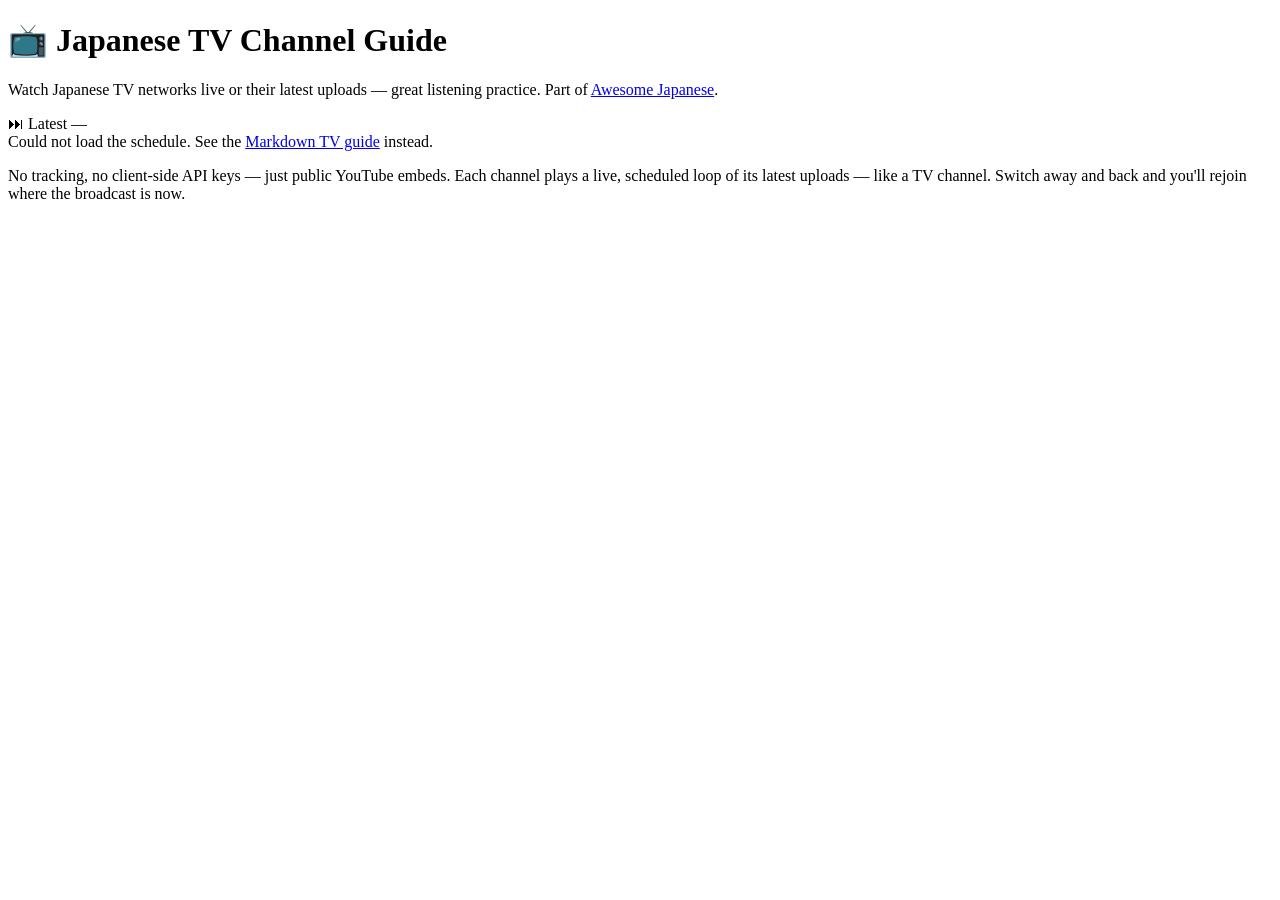
==== tv/index.html @ 48a8ef2a "sim-tv: schedule-driven client + Shorts filter; remove resume feature Client (tv.js) rewritten: fetc" ====
<!DOCTYPE html>
<html lang="en">
<head>
  <meta charset="utf-8">
  <meta name="viewport" content="width=device-width, initial-scale=1">
  <title>Japanese TV Channel Guide — Watch Japanese TV Online for Immersion Learning</title>
  <meta name="description" content="Watch Japanese TV networks (NHK, ANN, TBS, Nippon TV, Fuji, TV Tokyo, Weathernews) live or their latest uploads on YouTube — free immersion listening practice for Japanese learners.">
  <link rel="canonical" href="https://yudataguy.github.io/Awesome-Japanese/tv/">
  <meta name="theme-color" content="#0f1115">

  <!-- Open Graph -->
  <meta property="og:type" content="website">
  <meta property="og:site_name" content="Awesome Japanese">
  <meta property="og:title" content="Japanese TV Channel Guide — Watch Japanese TV Online">
  <meta property="og:description" content="Watch Japanese TV networks live or their latest uploads on YouTube — free immersion listening practice for Japanese learners.">
  <meta property="og:url" content="https://yudataguy.github.io/Awesome-Japanese/tv/">

  <!-- Twitter -->
  <meta name="twitter:card" content="summary">
  <meta name="twitter:title" content="Japanese TV Channel Guide — Watch Japanese TV Online">
  <meta name="twitter:description" content="Watch Japanese TV networks live or their latest uploads for immersion listening practice.">

  <script type="application/ld+json">
  {
    "@context": "https://schema.org",
    "@type": "WebApplication",
    "name": "Japanese TV Channel Guide",
    "url": "https://yudataguy.github.io/Awesome-Japanese/tv/",
    "applicationCategory": "EducationalApplication",
    "operatingSystem": "Web",
    "description": "Watch Japanese TV networks live or their latest uploads on YouTube for immersion listening practice.",
    "isPartOf": { "@type": "WebSite", "name": "Awesome Japanese", "url": "https://yudataguy.github.io/Awesome-Japanese/" },
    "offers": { "@type": "Offer", "price": "0", "priceCurrency": "USD" }
  }
  </script>

  <link rel="stylesheet" href="tv.css">
</head>
<body>
  <header class="site-header">
    <h1>📺 Japanese TV Channel Guide</h1>
    <p class="tagline">Watch Japanese TV networks live or their latest uploads — great listening practice. Part of <a href="../readme.md">Awesome Japanese</a>.</p>
  </header>

  <main>
    <section class="player-wrap">
      <div class="player-frame">
        <!-- The YouTube IFrame Player API replaces this div with an iframe. -->
        <div id="player"></div>
      </div>
      <div class="now-playing" aria-live="polite">
        <span id="np-mode" class="np-mode">⏭ Latest</span>
        <span id="np-name" class="np-name">—</span>
      </div>
    </section>

    <section id="rail" class="rail" aria-label="Channels"></section>
    <div id="error" class="error" hidden></div>
  </main>

  <footer class="site-footer">
    <p>No tracking, no client-side API keys — just public YouTube embeds. Each channel plays a live, scheduled loop of its latest uploads — like a TV channel. Switch away and back and you'll rejoin where the broadcast is now.</p>
  </footer>

  <!-- schedule.js + region.js (first-party) load before tv.js (they set
       globalThis.ScheduleLib / window.Region). No SRI on iframe_api: it is a
       versioned loader Google updates without a published hash, so pinning one
       would break playback on rotation. -->
  <script src="schedule.js"></script>
  <script src="region.js"></script>
  <script src="https://www.youtube.com/iframe_api"></script>
  <script src="tv.js"></script>
</body>
</html>
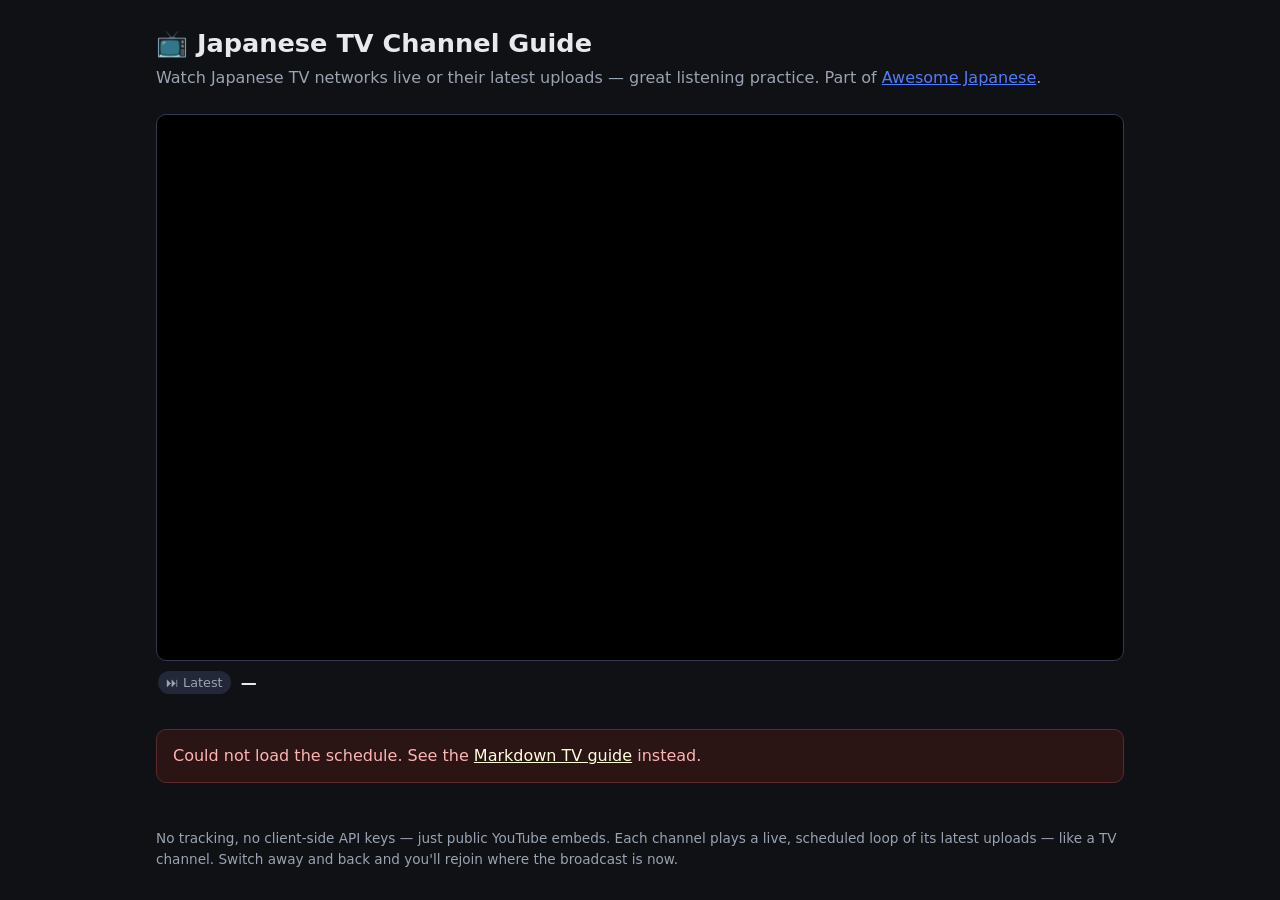
==== commit 42c5f608: "sim-tv: station-icon channel grid (grouped, hover-to-light, initials fallback) Replace the card+butt" ====
--- a/tv/index.html
+++ b/tv/index.html
@@ -62,10 +62,11 @@
     <p>No tracking, no client-side API keys — just public YouTube embeds. Each channel plays a live, scheduled loop of its latest uploads — like a TV channel. Switch away and back and you'll rejoin where the broadcast is now.</p>
   </footer>
 
-  <!-- schedule.js + region.js (first-party) load before tv.js (they set
-       globalThis.ScheduleLib / window.Region). No SRI on iframe_api: it is a
-       versioned loader Google updates without a published hash, so pinning one
-       would break playback on rotation. -->
+  <!-- icons.js + schedule.js + region.js (first-party) load before tv.js (they
+       set globalThis.IconLib / globalThis.ScheduleLib / window.Region). No SRI
+       on iframe_api: it is a versioned loader Google updates without a published
+       hash, so pinning one would break playback on rotation. -->
+  <script src="icons.js"></script>
   <script src="schedule.js"></script>
   <script src="region.js"></script>
   <script src="https://www.youtube.com/iframe_api"></script>
--- a/tv/tv.css
+++ b/tv/tv.css
@@ -0,0 +1,44 @@
+:root {
+  --bg: #0f1115; --panel: #1b1f2a; --panel-2: #232838;
+  --line: #333a4d; --text: #e7e9ee; --muted: #9aa3b2;
+  --accent: #2ecc71; --accent-2: #4f7cff;
+}
+* { box-sizing: border-box; }
+body {
+  margin: 0; background: var(--bg); color: var(--text);
+  font-family: system-ui, -apple-system, "Hiragino Kaku Gothic ProN", "Noto Sans JP", sans-serif;
+  line-height: 1.5;
+}
+.site-header { padding: 24px 16px 8px; max-width: 1000px; margin: 0 auto; }
+.site-header h1 { margin: 0 0 4px; font-size: 1.6rem; }
+.tagline { color: var(--muted); margin: 0; }
+.tagline a { color: var(--accent-2); }
+main { max-width: 1000px; margin: 0 auto; padding: 16px; }
+
+.player-frame { position: relative; width: 100%; padding-top: 56.25%; background: #000;
+  border: 1px solid var(--line); border-radius: 10px; overflow: hidden; }
+.player-frame iframe { position: absolute; inset: 0; width: 100%; height: 100%; border: 0; }
+.now-playing { display: flex; align-items: center; gap: 10px; margin: 10px 2px 4px; }
+.np-mode { font-size: .8rem; padding: 2px 8px; border-radius: 999px;
+  background: var(--panel-2); color: var(--muted); }
+.np-name { font-weight: 600; }
+
+.rail { display: grid; gap: 14px; margin-top: 18px; }
+.rail-group h2 { font-size: .8rem; text-transform: uppercase; letter-spacing: .05em;
+  color: var(--muted); margin: 0 0 8px; }
+/* Station-icon grid: full-colour when active, greyed otherwise, lights up on hover. */
+.icon-grid { display: grid; grid-template-columns: repeat(auto-fill, 44px); gap: 12px; }
+.sicon { width: 44px; height: 44px; border-radius: 50%; padding: 0; border: 0; cursor: pointer;
+  overflow: hidden; background: #1a1d23; display: flex; align-items: center; justify-content: center;
+  filter: grayscale(1) brightness(.7); opacity: .5;
+  transition: filter .18s, opacity .18s, transform .18s, box-shadow .18s; }
+.sicon img { width: 100%; height: 100%; object-fit: cover; display: block; }
+.sicon.initials { color: #fff; font-weight: 700; font-size: .62rem; background: hsl(var(--hue, 210), 45%, 35%); }
+.sicon:hover, .sicon:focus-visible { filter: none; opacity: 1; transform: translateY(-2px); outline: none; }
+.sicon:focus-visible { box-shadow: 0 0 0 2px #0d0f13, 0 0 0 4px #fff; }
+.sicon.on { filter: none; opacity: 1; box-shadow: 0 0 0 2px #0d0f13, 0 0 0 4px #e7c84b; }
+
+.error { margin-top: 16px; padding: 14px 16px; border: 1px solid #5a2b2b;
+  background: #2a1414; border-radius: 10px; color: #ffb4b4; }
+.error a { color: #ffd; }
+.site-footer { max-width: 1000px; margin: 0 auto; padding: 16px; color: var(--muted); font-size: .85rem; }
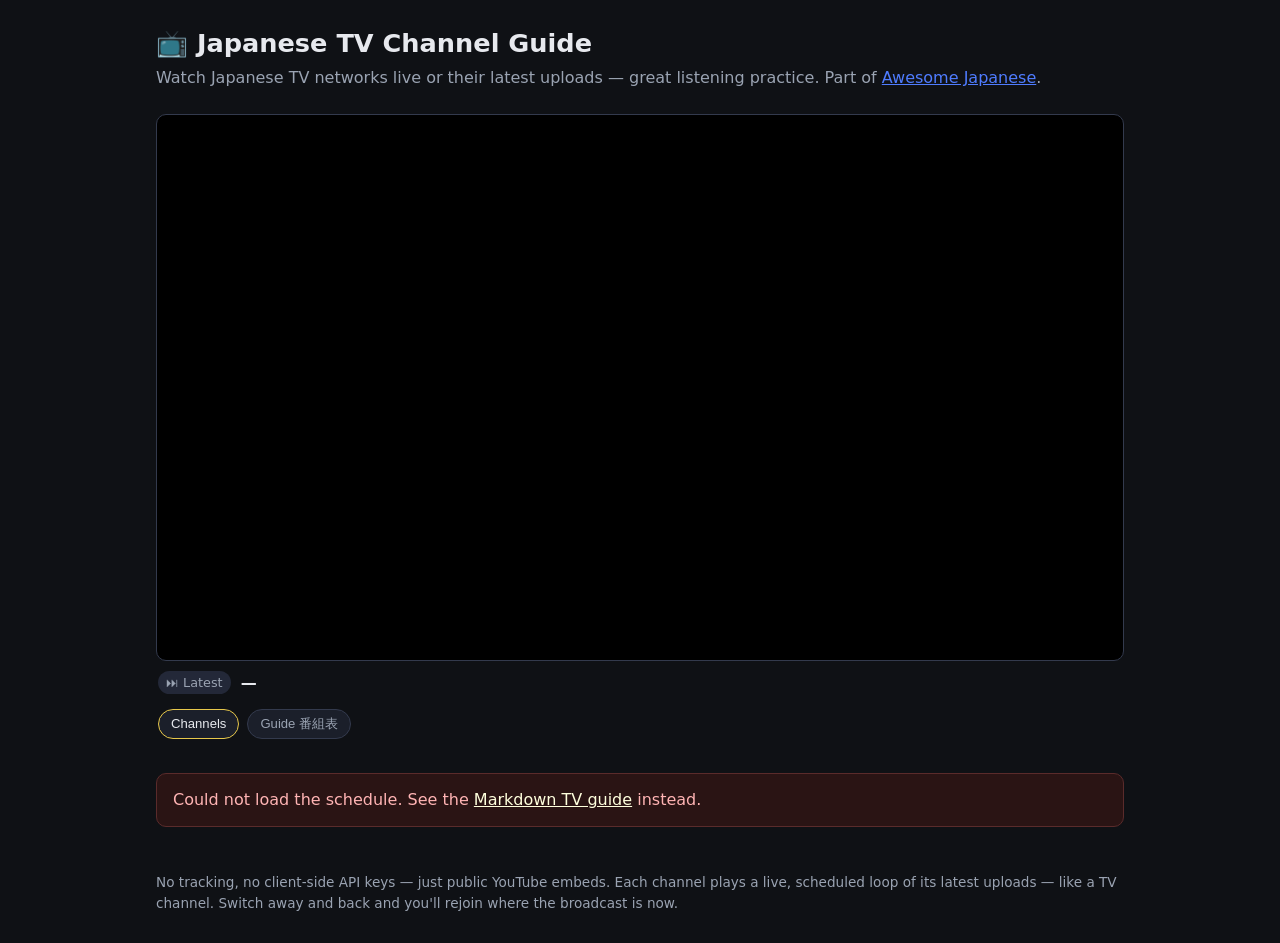
==== commit 843a9c3d: "sim-tv: EPG / 番組表 guide view (toggle, time-vs-channel grid, click to tune) Add a Channels/Guide togg" ====
--- a/tv/index.html
+++ b/tv/index.html
@@ -54,7 +54,13 @@
       </div>
     </section>
 
+    <div class="view-toggle" role="tablist">
+      <button id="view-channels" class="vt on" type="button">Channels</button>
+      <button id="view-guide" class="vt" type="button">Guide 番組表</button>
+    </div>
+
     <section id="rail" class="rail" aria-label="Channels"></section>
+    <div id="epg" class="epg" hidden></div>
     <div id="error" class="error" hidden></div>
   </main>
 
@@ -71,5 +77,6 @@
   <script src="region.js"></script>
   <script src="https://www.youtube.com/iframe_api"></script>
   <script src="tv.js"></script>
+  <script src="epg.js"></script>
 </body>
 </html>
--- a/tv/tv.css
+++ b/tv/tv.css
@@ -26,6 +26,7 @@
 .rail { display: grid; gap: 14px; margin-top: 18px; }
 .rail-group h2 { font-size: .8rem; text-transform: uppercase; letter-spacing: .05em;
   color: var(--muted); margin: 0 0 8px; }
+.rail-group h2 .ja { margin-left: 8px; color: var(--text); text-transform: none; letter-spacing: 0; }
 /* Station-icon grid: full-colour when active, greyed otherwise, lights up on hover. */
 .icon-grid { display: grid; grid-template-columns: repeat(auto-fill, 44px); gap: 12px; }
 .sicon { width: 44px; height: 44px; border-radius: 50%; padding: 0; border: 0; cursor: pointer;
@@ -38,6 +39,36 @@
 .sicon:focus-visible { box-shadow: 0 0 0 2px #0d0f13, 0 0 0 4px #fff; }
 .sicon.on { filter: none; opacity: 1; box-shadow: 0 0 0 2px #0d0f13, 0 0 0 4px #e7c84b; }
 
+/* Channels / Guide toggle */
+.view-toggle { display: flex; gap: 8px; margin: 14px 2px 4px; }
+.vt { cursor: pointer; border: 1px solid var(--line); background: var(--panel); color: var(--muted);
+  border-radius: 999px; padding: 5px 12px; font-size: .82rem; }
+.vt.on { color: var(--text); border-color: #e7c84b; }
+
+/* EPG / 番組表 grid */
+.epg { overflow: auto; max-height: 72vh; border: 1px solid var(--line); border-radius: 10px;
+  background: var(--bg); position: relative; }
+.epg-inner { display: flex; align-items: flex-start; width: max-content; }
+.epg-gutter { position: sticky; left: 0; z-index: 3; flex: none; width: 46px; background: var(--bg); }
+.epg-corner { position: sticky; top: 0; height: 56px; display: flex; align-items: center; justify-content: center;
+  font-size: .62rem; color: var(--muted); background: var(--panel-2); border-bottom: 1px solid var(--line); }
+.epg-times { position: relative; }
+.epg-time { position: absolute; right: 4px; font-size: .62rem; color: var(--muted); transform: translateY(-50%); }
+.epg-region-sep { position: sticky; top: 0; z-index: 2; flex: none; width: 22px; writing-mode: vertical-rl;
+  background: var(--panel); color: var(--muted); font-size: .6rem; padding: 60px 3px 0; border-left: 1px solid var(--line); white-space: nowrap; }
+.epg-col { flex: none; border-left: 1px solid var(--line); }
+.epg-col-head { position: sticky; top: 0; z-index: 2; height: 56px; display: flex; flex-direction: column;
+  align-items: center; justify-content: center; gap: 2px; background: var(--panel); border-bottom: 1px solid var(--line); }
+.epg-col-head img { width: 26px; height: 26px; border-radius: 50%; object-fit: cover; }
+.epg-col-name { font-size: .56rem; color: var(--muted); max-width: 90px; text-align: center; line-height: 1.1;
+  overflow: hidden; text-overflow: ellipsis; white-space: nowrap; }
+.epg-track { position: relative; background: repeating-linear-gradient(to bottom, transparent 0, transparent 89px, var(--line) 89px, var(--line) 90px); }
+.epg-block { position: absolute; left: 2px; right: 2px; overflow: hidden; cursor: pointer; text-align: left;
+  border: 0; border-radius: 4px; padding: 2px 4px; background: var(--panel-2); color: var(--text); }
+.epg-block.live { background: #3a3320; box-shadow: inset 0 0 0 1px #e7c84b; }
+.epg-block:hover { background: #2c3142; }
+.epg-title { font-size: .58rem; line-height: 1.15; overflow: hidden; }
+
 .error { margin-top: 16px; padding: 14px 16px; border: 1px solid #5a2b2b;
   background: #2a1414; border-radius: 10px; color: #ffb4b4; }
 .error a { color: #ffd; }
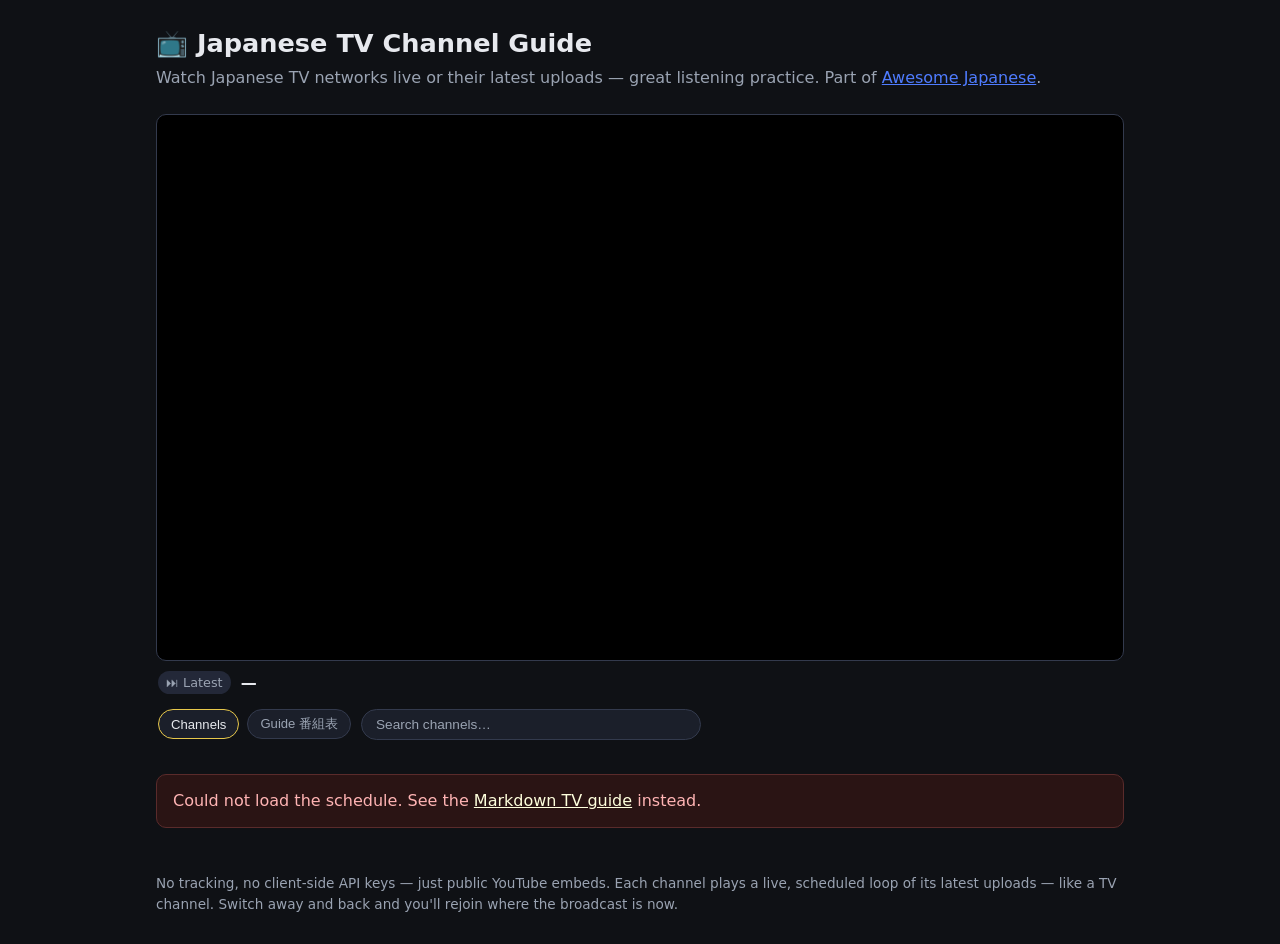
==== commit 867a055c: "sim-tv: context-aware search (channels by name; EPG by name + program title) Search box on the same " ====
--- a/tv/index.html
+++ b/tv/index.html
@@ -54,12 +54,17 @@
       </div>
     </section>
 
-    <div class="view-toggle" role="tablist">
-      <button id="view-channels" class="vt on" type="button">Channels</button>
-      <button id="view-guide" class="vt" type="button">Guide 番組表</button>
+    <div class="tv-controls">
+      <div class="view-toggle" role="tablist">
+        <button id="view-channels" class="vt on" type="button">Channels</button>
+        <button id="view-guide" class="vt" type="button">Guide 番組表</button>
+      </div>
+      <input id="tv-search" class="tv-search" type="search" placeholder="Search channels…"
+             aria-label="Search channels and programs" autocomplete="off">
     </div>
 
     <section id="rail" class="rail" aria-label="Channels"></section>
+    <div id="tv-empty" class="no-match" hidden>No matches.</div>
     <div id="epg" class="epg" hidden></div>
     <div id="error" class="error" hidden></div>
   </main>
--- a/tv/tv.css
+++ b/tv/tv.css
@@ -24,6 +24,7 @@
 .np-name { font-weight: 600; }
 
 .rail { display: grid; gap: 14px; margin-top: 18px; }
+.rail[hidden] { display: none; }  /* [hidden] must beat display:grid */
 .rail-group h2 { font-size: .8rem; text-transform: uppercase; letter-spacing: .05em;
   color: var(--muted); margin: 0 0 8px; }
 .rail-group h2 .ja { margin-left: 8px; color: var(--text); text-transform: none; letter-spacing: 0; }
@@ -39,8 +40,18 @@
 .sicon:focus-visible { box-shadow: 0 0 0 2px #0d0f13, 0 0 0 4px #fff; }
 .sicon.on { filter: none; opacity: 1; box-shadow: 0 0 0 2px #0d0f13, 0 0 0 4px #e7c84b; }
 
+/* Controls row: toggle + search on one line */
+.tv-controls { display: flex; align-items: center; gap: 10px; margin: 14px 2px 4px; flex-wrap: wrap; }
+.tv-search { flex: 1 1 180px; min-width: 0; max-width: 340px; padding: 7px 14px;
+  border: 1px solid var(--line); background: var(--panel); color: var(--text); border-radius: 999px; font-size: .85rem; }
+.tv-search::placeholder { color: var(--muted); }
+.sicon[hidden] { display: none; }                 /* [hidden] must beat display:flex */
+.no-match { color: var(--muted); padding: 16px 4px; font-size: .9rem; }
+.epg-block.match { background: #21304f; box-shadow: inset 0 0 0 1px #4f7cff; }
+.epg-block.live.match { box-shadow: inset 0 0 0 1px #e7c84b, inset 0 0 0 2px #4f7cff; }
+
 /* Channels / Guide toggle */
-.view-toggle { display: flex; gap: 8px; margin: 14px 2px 4px; }
+.view-toggle { display: flex; gap: 8px; flex: none; }
 .vt { cursor: pointer; border: 1px solid var(--line); background: var(--panel); color: var(--muted);
   border-radius: 999px; padding: 5px 12px; font-size: .82rem; }
 .vt.on { color: var(--text); border-color: #e7c84b; }
@@ -60,14 +71,15 @@
 .epg-col-head { position: sticky; top: 0; z-index: 2; height: 56px; display: flex; flex-direction: column;
   align-items: center; justify-content: center; gap: 2px; background: var(--panel); border-bottom: 1px solid var(--line); }
 .epg-col-head img { width: 26px; height: 26px; border-radius: 50%; object-fit: cover; }
-.epg-col-name { font-size: .56rem; color: var(--muted); max-width: 90px; text-align: center; line-height: 1.1;
+.epg-col-name { font-size: .64rem; color: var(--muted); max-width: 122px; text-align: center; line-height: 1.15;
   overflow: hidden; text-overflow: ellipsis; white-space: nowrap; }
-.epg-track { position: relative; background: repeating-linear-gradient(to bottom, transparent 0, transparent 89px, var(--line) 89px, var(--line) 90px); }
-.epg-block { position: absolute; left: 2px; right: 2px; overflow: hidden; cursor: pointer; text-align: left;
-  border: 0; border-radius: 4px; padding: 2px 4px; background: var(--panel-2); color: var(--text); }
+.epg-track { position: relative; overflow: hidden; background: repeating-linear-gradient(to bottom,
+  transparent 0, transparent calc(var(--half, 300px) - 1px), var(--line) calc(var(--half, 300px) - 1px), var(--line) var(--half, 300px)); }
+.epg-block { position: absolute; left: 3px; right: 3px; overflow: hidden; cursor: pointer; text-align: left;
+  border: 0; border-radius: 5px; padding: 4px 6px; background: var(--panel-2); color: var(--text); }
 .epg-block.live { background: #3a3320; box-shadow: inset 0 0 0 1px #e7c84b; }
 .epg-block:hover { background: #2c3142; }
-.epg-title { font-size: .58rem; line-height: 1.15; overflow: hidden; }
+.epg-title { font-size: .66rem; line-height: 1.25; overflow: hidden; }
 
 .error { margin-top: 16px; padding: 14px 16px; border: 1px solid #5a2b2b;
   background: #2a1414; border-radius: 10px; color: #ffb4b4; }
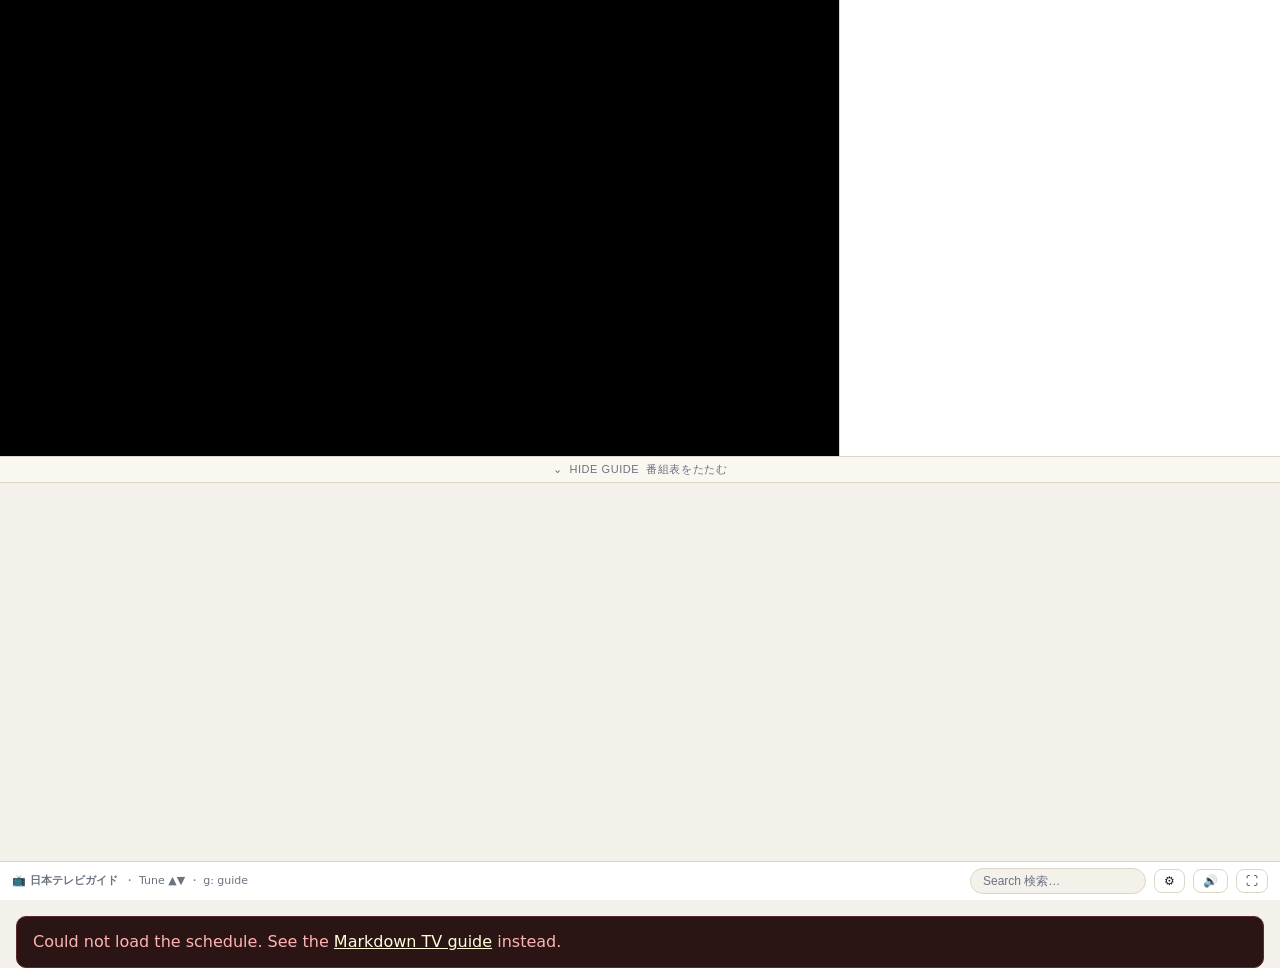
==== commit 806f9552: "sim-tv: settings modal (theme/controls/guide/region) + region filter + player rebuild ⚙ opens a them" ====
--- a/tv/index.html
+++ b/tv/index.html
@@ -6,7 +6,7 @@
   <title>Japanese TV Channel Guide — Watch Japanese TV Online for Immersion Learning</title>
   <meta name="description" content="Watch Japanese TV networks (NHK, ANN, TBS, Nippon TV, Fuji, TV Tokyo, Weathernews) live or their latest uploads on YouTube — free immersion listening practice for Japanese learners.">
   <link rel="canonical" href="https://yudataguy.github.io/Awesome-Japanese/tv/">
-  <meta name="theme-color" content="#0f1115">
+  <meta name="theme-color" content="#0d0e12">
 
   <!-- Open Graph -->
   <meta property="og:type" content="website">
@@ -37,49 +37,69 @@
   <link rel="stylesheet" href="tv.css">
 </head>
 <body>
-  <header class="site-header">
-    <h1>📺 Japanese TV Channel Guide</h1>
-    <p class="tagline">Watch Japanese TV networks live or their latest uploads — great listening practice. Part of <a href="../readme.md">Awesome Japanese</a>.</p>
-  </header>
+  <h1 class="sr-only">Japanese TV Channel Guide — watch Japanese TV online for immersion learning</h1>
 
-  <main>
-    <section class="player-wrap">
-      <div class="player-frame">
-        <!-- The YouTube IFrame Player API replaces this div with an iframe. -->
-        <div id="player"></div>
+  <div class="app" id="app">
+    <div class="top">
+      <div class="video">
+        <div class="player-frame">
+          <!-- The YouTube IFrame Player API replaces this div with an iframe. -->
+          <div id="player"></div>
+        </div>
       </div>
-      <div class="now-playing" aria-live="polite">
-        <span id="np-mode" class="np-mode">⏭ Latest</span>
-        <span id="np-name" class="np-name">—</span>
-      </div>
-    </section>
-
-    <div class="tv-controls">
-      <div class="view-toggle" role="tablist">
-        <button id="view-channels" class="vt on" type="button">Channels</button>
-        <button id="view-guide" class="vt" type="button">Guide 番組表</button>
-      </div>
-      <input id="tv-search" class="tv-search" type="search" placeholder="Search channels…"
-             aria-label="Search channels and programs" autocomplete="off">
+      <aside class="info" id="info" aria-live="polite"><!-- filled by tv.js --></aside>
     </div>
 
-    <section id="rail" class="rail" aria-label="Channels"></section>
-    <div id="tv-empty" class="no-match" hidden>No matches.</div>
-    <div id="epg" class="epg" hidden></div>
-    <div id="error" class="error" hidden></div>
-  </main>
+    <button class="guidebar" id="guidebar" type="button">⌄&nbsp; HIDE GUIDE&nbsp; 番組表をたたむ</button>
 
-  <footer class="site-footer">
-    <p>No tracking, no client-side API keys — just public YouTube embeds. Each channel plays a live, scheduled loop of its latest uploads — like a TV channel. Switch away and back and you'll rejoin where the broadcast is now.</p>
-  </footer>
+    <div class="guide" id="epg"><!-- EPG rows (epg.js) --></div>
 
-  <!-- icons.js + schedule.js + region.js (first-party) load before tv.js (they
-       set globalThis.IconLib / globalThis.ScheduleLib / window.Region). No SRI
-       on iframe_api: it is a versioned loader Google updates without a published
+    <div class="statusbar">
+      <div class="sb-left">📺 <b>日本テレビガイド</b><span class="sb-hint">&nbsp; ・ Tune ▲▼ ・ g: guide</span></div>
+      <div class="sb-right">
+        <input id="tv-search" class="tv-search" type="search" placeholder="Search 検索…" aria-label="Search channels and programs" autocomplete="off">
+        <button id="sb-settings" class="sb-btn" type="button" aria-label="Settings 設定" title="Settings">⚙</button>
+        <button id="sb-mute" class="sb-btn" type="button" aria-label="Mute" title="Mute">🔊</button>
+        <button id="sb-full" class="sb-btn" type="button" aria-label="Fullscreen" title="Fullscreen">⛶</button>
+      </div>
+    </div>
+  </div>
+
+  <div id="settings-modal" class="modal" hidden>
+    <div class="modal-card" role="dialog" aria-modal="true" aria-label="Settings 設定">
+      <div class="modal-head"><b>SETTINGS&nbsp; 設定</b><button id="set-close" class="sb-btn" type="button">CLOSE 閉じる</button></div>
+      <div class="modal-body">
+        <div class="set-label">APPEARANCE&nbsp; 表示</div>
+        <div class="set-row">Theme テーマ</div>
+        <div class="seg" id="set-theme">
+          <button type="button" data-theme-pref="auto" class="seg-btn">Auto 自動</button>
+          <button type="button" data-theme-pref="light" class="seg-btn">Light</button>
+          <button type="button" data-theme-pref="dark" class="seg-btn">Dark</button>
+        </div>
+        <div class="set-note">Auto follows your system (light → Light, dark → Dark).</div>
+
+        <div class="set-label">PLAYBACK&nbsp; 再生</div>
+        <label class="set-check"><input type="checkbox" id="set-controls"> Show video controls 再生コントロールを表示</label>
+        <label class="set-check"><input type="checkbox" id="set-guide-hidden"> Start with guide hidden 番組表をたたむ</label>
+
+        <div class="set-label">REGION&nbsp; 地域</div>
+        <label class="set-check"><input type="checkbox" id="set-hide-region"> Hide region-locked channels 地域制限を隠す</label>
+        <div class="set-note" id="set-region-note">Detecting…</div>
+      </div>
+    </div>
+  </div>
+
+  <div id="error" class="error" hidden></div>
+
+  <!-- icons.js / schedule.js / region.js / theme.js / settings.js (first-party)
+       load before tv.js (they set globalThis.* and window.*). No SRI on
+       iframe_api: it is a versioned loader Google updates without a published
        hash, so pinning one would break playback on rotation. -->
   <script src="icons.js"></script>
   <script src="schedule.js"></script>
   <script src="region.js"></script>
+  <script src="theme.js"></script>
+  <script src="settings.js"></script>
   <script src="https://www.youtube.com/iframe_api"></script>
   <script src="tv.js"></script>
   <script src="epg.js"></script>
--- a/tv/tv.css
+++ b/tv/tv.css
@@ -1,87 +1,110 @@
-:root {
-  --bg: #0f1115; --panel: #1b1f2a; --panel-2: #232838;
-  --line: #333a4d; --text: #e7e9ee; --muted: #9aa3b2;
-  --accent: #2ecc71; --accent-2: #4f7cff;
+/* ---- Themes (palettes as custom properties) ---- */
+:root[data-theme="dark"] {
+  --bg: #0d0e12; --panel: #16171d; --panel-2: #1b1d25; --line: #23252e;
+  --text: #f2f3f5; --muted: #8b8f99; --accent: #16d67a; --accent-ink: #04240f;
+  --now: #16d67a; --now-glow: 0 0 6px #16d67a; --ring: #16d67a; --live-bg: #10351f;
 }
+:root[data-theme="light"] {
+  --bg: #f4f1ea; --panel: #ffffff; --panel-2: #faf7f0; --line: #ddd6c7;
+  --text: #1d1b16; --muted: #6b7280; --accent: #2b4a8b; --accent-ink: #ffffff;
+  --now: #d83b3b; --now-glow: none; --ring: #2b4a8b; --live-bg: #eef2fb;
+}
+
 * { box-sizing: border-box; }
+html, body { height: 100%; margin: 0; }
 body {
-  margin: 0; background: var(--bg); color: var(--text);
+  background: var(--bg); color: var(--text);
   font-family: system-ui, -apple-system, "Hiragino Kaku Gothic ProN", "Noto Sans JP", sans-serif;
-  line-height: 1.5;
+  line-height: 1.4;
 }
-.site-header { padding: 24px 16px 8px; max-width: 1000px; margin: 0 auto; }
-.site-header h1 { margin: 0 0 4px; font-size: 1.6rem; }
-.tagline { color: var(--muted); margin: 0; }
-.tagline a { color: var(--accent-2); }
-main { max-width: 1000px; margin: 0 auto; padding: 16px; }
+.sr-only { position: absolute; width: 1px; height: 1px; padding: 0; margin: -1px;
+  overflow: hidden; clip: rect(0 0 0 0); white-space: nowrap; border: 0; }
 
-.player-frame { position: relative; width: 100%; padding-top: 56.25%; background: #000;
-  border: 1px solid var(--line); border-radius: 10px; overflow: hidden; }
+/* ---- App shell (full viewport) ---- */
+.app { height: 100vh; display: grid; grid-template-rows: 1fr auto minmax(0, 42vh) auto; }
+.app.guide-hidden { grid-template-rows: 1fr auto 0 auto; }
+
+.top { display: grid; grid-template-columns: 1.9fr 1fr; min-height: 0; }
+.video { background: #000; display: flex; align-items: center; justify-content: center; overflow: hidden; }
+.player-frame { position: relative; width: 100%; max-height: 100%; aspect-ratio: 16 / 9; background: #000; }
 .player-frame iframe { position: absolute; inset: 0; width: 100%; height: 100%; border: 0; }
-.now-playing { display: flex; align-items: center; gap: 10px; margin: 10px 2px 4px; }
-.np-mode { font-size: .8rem; padding: 2px 8px; border-radius: 999px;
-  background: var(--panel-2); color: var(--muted); }
-.np-name { font-weight: 600; }
 
-.rail { display: grid; gap: 14px; margin-top: 18px; }
-.rail[hidden] { display: none; }  /* [hidden] must beat display:grid */
-.rail-group h2 { font-size: .8rem; text-transform: uppercase; letter-spacing: .05em;
-  color: var(--muted); margin: 0 0 8px; }
-.rail-group h2 .ja { margin-left: 8px; color: var(--text); text-transform: none; letter-spacing: 0; }
-/* Station-icon grid: full-colour when active, greyed otherwise, lights up on hover. */
-.icon-grid { display: grid; grid-template-columns: repeat(auto-fill, 44px); gap: 12px; }
-.sicon { width: 44px; height: 44px; border-radius: 50%; padding: 0; border: 0; cursor: pointer;
-  overflow: hidden; background: #1a1d23; display: flex; align-items: center; justify-content: center;
-  filter: grayscale(1) brightness(.7); opacity: .5;
-  transition: filter .18s, opacity .18s, transform .18s, box-shadow .18s; }
-.sicon img { width: 100%; height: 100%; object-fit: cover; display: block; }
-.sicon.initials { color: #fff; font-weight: 700; font-size: .62rem; background: hsl(var(--hue, 210), 45%, 35%); }
-.sicon:hover, .sicon:focus-visible { filter: none; opacity: 1; transform: translateY(-2px); outline: none; }
-.sicon:focus-visible { box-shadow: 0 0 0 2px #0d0f13, 0 0 0 4px #fff; }
-.sicon.on { filter: none; opacity: 1; box-shadow: 0 0 0 2px #0d0f13, 0 0 0 4px #e7c84b; }
+.info { background: var(--panel); padding: 18px 20px; overflow: auto; border-left: 1px solid var(--line); }
+.info-head { display: flex; align-items: center; gap: 12px; margin-bottom: 12px; }
+.info-avatar { width: 44px; height: 44px; border-radius: 50%; object-fit: cover; background: var(--panel-2); flex: none; }
+.info-mode { font-size: .72rem; padding: 2px 8px; border-radius: 999px; background: var(--panel-2); color: var(--muted); }
+.info-name { font-weight: 700; font-size: 1.05rem; }
+.info-title { color: var(--accent); font-size: 1rem; margin: 6px 0 10px; }
+.info-meta { color: var(--muted); font-size: .85rem; }
+.info-next { color: var(--muted); font-size: .8rem; margin-top: 14px; border-top: 1px solid var(--line); padding-top: 10px; }
 
-/* Controls row: toggle + search on one line */
-.tv-controls { display: flex; align-items: center; gap: 10px; margin: 14px 2px 4px; flex-wrap: wrap; }
-.tv-search { flex: 1 1 180px; min-width: 0; max-width: 340px; padding: 7px 14px;
-  border: 1px solid var(--line); background: var(--panel); color: var(--text); border-radius: 999px; font-size: .85rem; }
+.guidebar { width: 100%; border: 0; background: var(--panel-2); color: var(--muted);
+  font-size: 11px; letter-spacing: .05em; padding: 5px; cursor: pointer;
+  border-top: 1px solid var(--line); border-bottom: 1px solid var(--line); }
+.guide { overflow: auto; background: var(--bg); }
+.app.guide-hidden .guide { display: none; }
+
+.statusbar { display: flex; justify-content: space-between; align-items: center; gap: 12px;
+  background: var(--panel); border-top: 1px solid var(--line); padding: 6px 12px;
+  font-size: 11px; color: var(--muted); }
+.sb-hint { color: var(--muted); }
+.sb-right { display: flex; gap: 8px; align-items: center; }
+.sb-btn { background: transparent; border: 1px solid var(--line); color: var(--text);
+  border-radius: 8px; padding: 4px 9px; cursor: pointer; font-size: 12px; }
+.sb-btn:hover { border-color: var(--accent); }
+.tv-search { max-width: 240px; padding: 5px 12px; border: 1px solid var(--line);
+  background: var(--bg); color: var(--text); border-radius: 999px; font-size: 12px; }
 .tv-search::placeholder { color: var(--muted); }
-.sicon[hidden] { display: none; }                 /* [hidden] must beat display:flex */
-.no-match { color: var(--muted); padding: 16px 4px; font-size: .9rem; }
-.epg-block.match { background: #21304f; box-shadow: inset 0 0 0 1px #4f7cff; }
-.epg-block.live.match { box-shadow: inset 0 0 0 1px #e7c84b, inset 0 0 0 2px #4f7cff; }
 
-/* Channels / Guide toggle */
-.view-toggle { display: flex; gap: 8px; flex: none; }
-.vt { cursor: pointer; border: 1px solid var(--line); background: var(--panel); color: var(--muted);
-  border-radius: 999px; padding: 5px 12px; font-size: .82rem; }
-.vt.on { color: var(--text); border-color: #e7c84b; }
+/* ---- EPG (channel rows × horizontal time) ---- */
+.epg-inner { position: relative; width: max-content; }
+.epg-head { display: flex; position: sticky; top: 0; z-index: 4; background: var(--panel);
+  border-bottom: 1px solid var(--line); }
+.epg-head-spacer { flex: none; position: sticky; left: 0; z-index: 5; background: var(--panel);
+  border-right: 1px solid var(--line); }
+.epg-times { position: relative; height: 24px; }
+.epg-time { position: absolute; top: 4px; font-size: 10px; color: var(--muted);
+  transform: translateX(-50%); white-space: nowrap; }
+.epg-row { display: flex; border-bottom: 1px solid var(--line); }
+.epg-row.on .epg-chcell { box-shadow: inset 3px 0 0 var(--ring); }
+.epg-row.region-off, .epg-row.search-off { display: none; }
+.epg-chcell { flex: none; position: sticky; left: 0; z-index: 3; background: var(--panel);
+  border-right: 1px solid var(--line); display: flex; align-items: center; gap: 8px; padding: 4px 8px; }
+.epg-chno { font-weight: 700; font-size: 12px; min-width: 22px; text-align: right; }
+.epg-chicon { width: 24px; height: 24px; border-radius: 50%; object-fit: cover; background: var(--panel-2); flex: none; }
+.epg-chicon.initials { display: flex; align-items: center; justify-content: center; color: #fff; font-size: 9px; font-weight: 700; background: hsl(var(--hue, 210), 45%, 40%); }
+.epg-chmeta { min-width: 0; }
+.epg-chname { font-size: 11px; overflow: hidden; text-overflow: ellipsis; white-space: nowrap; }
+.epg-chgenre { font-size: 9px; color: var(--muted); }
+.epg-track { position: relative; flex: none; }
+.epg-prog { position: absolute; top: 3px; bottom: 3px; overflow: hidden; cursor: pointer;
+  text-align: left; border: 0; border-radius: 5px; padding: 4px 7px; margin: 0;
+  background: var(--panel-2); color: var(--text); font-size: 11px; line-height: 1.2; }
+.epg-prog:hover { outline: 1px solid var(--accent); }
+.epg-prog.live { background: var(--live-bg); box-shadow: inset 0 0 0 1px var(--accent); }
+.epg-prog.match { box-shadow: inset 0 0 0 2px #4f7cff; }
+.epg-now { position: absolute; top: 0; bottom: 0; width: 2px; background: var(--now);
+  box-shadow: var(--now-glow); z-index: 2; pointer-events: none; }
+.no-match { color: var(--muted); padding: 16px; font-size: 13px; }
 
-/* EPG / 番組表 grid */
-.epg { overflow: auto; max-height: 72vh; border: 1px solid var(--line); border-radius: 10px;
-  background: var(--bg); position: relative; }
-.epg-inner { display: flex; align-items: flex-start; width: max-content; }
-.epg-gutter { position: sticky; left: 0; z-index: 3; flex: none; width: 46px; background: var(--bg); }
-.epg-corner { position: sticky; top: 0; height: 56px; display: flex; align-items: center; justify-content: center;
-  font-size: .62rem; color: var(--muted); background: var(--panel-2); border-bottom: 1px solid var(--line); }
-.epg-times { position: relative; }
-.epg-time { position: absolute; right: 4px; font-size: .62rem; color: var(--muted); transform: translateY(-50%); }
-.epg-region-sep { position: sticky; top: 0; z-index: 2; flex: none; width: 22px; writing-mode: vertical-rl;
-  background: var(--panel); color: var(--muted); font-size: .6rem; padding: 60px 3px 0; border-left: 1px solid var(--line); white-space: nowrap; }
-.epg-col { flex: none; border-left: 1px solid var(--line); }
-.epg-col-head { position: sticky; top: 0; z-index: 2; height: 56px; display: flex; flex-direction: column;
-  align-items: center; justify-content: center; gap: 2px; background: var(--panel); border-bottom: 1px solid var(--line); }
-.epg-col-head img { width: 26px; height: 26px; border-radius: 50%; object-fit: cover; }
-.epg-col-name { font-size: .64rem; color: var(--muted); max-width: 122px; text-align: center; line-height: 1.15;
-  overflow: hidden; text-overflow: ellipsis; white-space: nowrap; }
-.epg-track { position: relative; overflow: hidden; background: repeating-linear-gradient(to bottom,
-  transparent 0, transparent calc(var(--half, 300px) - 1px), var(--line) calc(var(--half, 300px) - 1px), var(--line) var(--half, 300px)); }
-.epg-block { position: absolute; left: 3px; right: 3px; overflow: hidden; cursor: pointer; text-align: left;
-  border: 0; border-radius: 5px; padding: 4px 6px; background: var(--panel-2); color: var(--text); }
-.epg-block.live { background: #3a3320; box-shadow: inset 0 0 0 1px #e7c84b; }
-.epg-block:hover { background: #2c3142; }
-.epg-title { font-size: .66rem; line-height: 1.25; overflow: hidden; }
+/* ---- Settings modal ---- */
+.modal { position: fixed; inset: 0; display: flex; align-items: flex-start; justify-content: center;
+  background: rgba(0, 0, 0, .55); z-index: 50; }
+.modal[hidden] { display: none; }
+.modal-card { margin-top: 6vh; width: 380px; max-width: 92vw; background: var(--panel);
+  border: 1px solid var(--line); border-radius: 14px; color: var(--text); box-shadow: 0 20px 50px rgba(0, 0, 0, .5); }
+.modal-head { display: flex; justify-content: space-between; align-items: center; padding: 14px 18px; border-bottom: 1px solid var(--line); }
+.modal-body { padding: 14px 18px 18px; }
+.set-label { color: var(--muted); font-size: 10px; letter-spacing: .08em; margin: 16px 0 8px; }
+.set-label:first-child { margin-top: 0; }
+.set-row { font-size: 13px; margin-bottom: 6px; }
+.seg { display: flex; gap: 8px; }
+.seg-btn { flex: 1; padding: 8px; border-radius: 8px; border: 1px solid var(--line); background: var(--bg); color: var(--text); cursor: pointer; font-size: 12px; }
+.seg-btn.on { border-color: var(--accent); background: var(--live-bg); }
+.set-note { color: var(--muted); font-size: 10px; margin: 6px 0 4px; }
+.set-check { display: flex; align-items: center; gap: 10px; font-size: 13px; margin: 10px 0; cursor: pointer; }
+.set-check input { width: 16px; height: 16px; accent-color: var(--accent); }
 
-.error { margin-top: 16px; padding: 14px 16px; border: 1px solid #5a2b2b;
+.error { margin: 16px; padding: 14px 16px; border: 1px solid #5a2b2b;
   background: #2a1414; border-radius: 10px; color: #ffb4b4; }
 .error a { color: #ffd; }
-.site-footer { max-width: 1000px; margin: 0 auto; padding: 16px; color: var(--muted); font-size: .85rem; }
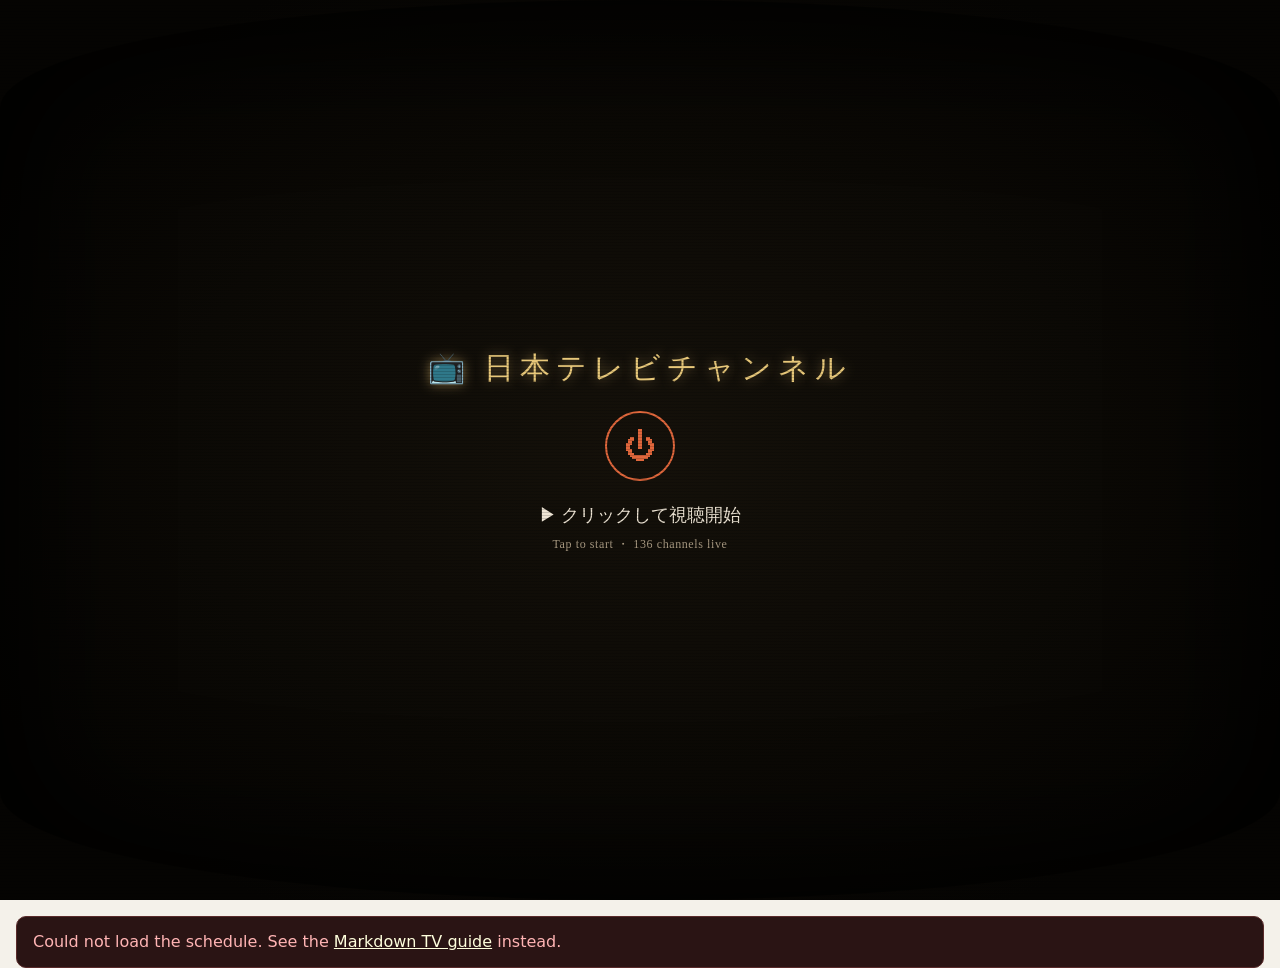
==== commit 47814c20: "sim-tv: promote Awesome Japanese learning resources in the info panel Add a prominent (bold accent) " ====
--- a/tv/index.html
+++ b/tv/index.html
@@ -47,7 +47,13 @@
           <div id="player"></div>
         </div>
       </div>
-      <aside class="info" id="info" aria-live="polite"><!-- filled by tv.js --></aside>
+      <aside class="info" id="info">
+        <div id="info-now" aria-live="polite"><!-- filled by tv.js --></div>
+        <div class="info-learn">
+          <div class="info-learn-h">日本語を学ぼう ・ Learn Japanese</div>
+          <a href="https://yudataguy.github.io/Awesome-Japanese/" target="_blank" rel="noopener">Awesome Japanese — free learning resources →</a>
+        </div>
+      </aside>
     </div>
 
     <button class="guidebar" id="guidebar" type="button">⌄&nbsp; HIDE GUIDE&nbsp; 番組表をたたむ</button>
@@ -55,13 +61,22 @@
     <div class="guide" id="epg"><!-- EPG rows (epg.js) --></div>
 
     <div class="statusbar">
-      <div class="sb-left">📺 <b>日本テレビガイド</b><span class="sb-hint">&nbsp; ・ Tune ▲▼ ・ g: guide</span></div>
+      <div class="sb-left">📺 <b>日本テレビチャンネル</b><span class="sb-hint">&nbsp; ・ Tune ▲▼ ・ g: guide</span></div>
       <div class="sb-right">
         <input id="tv-search" class="tv-search" type="search" placeholder="Search 検索…" aria-label="Search channels and programs" autocomplete="off">
         <button id="sb-settings" class="sb-btn" type="button" aria-label="Settings 設定" title="Settings">⚙</button>
         <button id="sb-mute" class="sb-btn" type="button" aria-label="Mute" title="Mute">🔊</button>
         <button id="sb-full" class="sb-btn" type="button" aria-label="Fullscreen" title="Fullscreen">⛶</button>
       </div>
+    </div>
+  </div>
+
+  <div id="start-screen" class="start-screen" role="button" tabindex="0" aria-label="Tap to start watching">
+    <div class="start-inner">
+      <div class="start-brand">📺 日本テレビチャンネル</div>
+      <div class="start-pow">⏻</div>
+      <div class="start-cta">▶ クリックして視聴開始</div>
+      <div class="start-hint">Tap to start ・ 136 channels live</div>
     </div>
   </div>
 
--- a/tv/tv.css
+++ b/tv/tv.css
@@ -23,13 +23,20 @@
 /* ---- App shell (full viewport) ---- */
 .app { height: 100vh; display: grid; grid-template-rows: 1fr auto minmax(0, 42vh) auto; }
 .app.guide-hidden { grid-template-rows: 1fr auto 0 auto; }
+.app.guide-hidden .top { grid-template-columns: 1fr; }  /* video goes full width */
+.app.guide-hidden .info { display: none; }
 
 .top { display: grid; grid-template-columns: 1.9fr 1fr; min-height: 0; }
 .video { background: #000; display: flex; align-items: center; justify-content: center; overflow: hidden; }
 .player-frame { position: relative; width: 100%; max-height: 100%; aspect-ratio: 16 / 9; background: #000; }
 .player-frame iframe { position: absolute; inset: 0; width: 100%; height: 100%; border: 0; }
 
-.info { background: var(--panel); padding: 18px 20px; overflow: auto; border-left: 1px solid var(--line); }
+.info { background: var(--panel); padding: 18px 20px; overflow: auto; border-left: 1px solid var(--line);
+  display: flex; flex-direction: column; }
+.info-learn { margin-top: auto; padding-top: 14px; border-top: 1px solid var(--line); }
+.info-learn-h { color: var(--muted); font-size: .72rem; letter-spacing: .03em; margin: 6px 0 5px; }
+.info-learn a { color: var(--accent); font-weight: 700; text-decoration: none; font-size: .9rem; }
+.info-learn a:hover { text-decoration: underline; }
 .info-head { display: flex; align-items: center; gap: 12px; margin-bottom: 12px; }
 .info-avatar { width: 44px; height: 44px; border-radius: 50%; object-fit: cover; background: var(--panel-2); flex: none; }
 .info-mode { font-size: .72rem; padding: 2px 8px; border-radius: 999px; background: var(--panel-2); color: var(--muted); }
@@ -56,36 +63,63 @@
   background: var(--bg); color: var(--text); border-radius: 999px; font-size: 12px; }
 .tv-search::placeholder { color: var(--muted); }
 
-/* ---- EPG (channel rows × horizontal time) ---- */
-.epg-inner { position: relative; width: max-content; }
-.epg-head { display: flex; position: sticky; top: 0; z-index: 4; background: var(--panel);
-  border-bottom: 1px solid var(--line); }
-.epg-head-spacer { flex: none; position: sticky; left: 0; z-index: 5; background: var(--panel);
-  border-right: 1px solid var(--line); }
-.epg-times { position: relative; height: 24px; }
-.epg-time { position: absolute; top: 4px; font-size: 10px; color: var(--muted);
-  transform: translateX(-50%); white-space: nowrap; }
-.epg-row { display: flex; border-bottom: 1px solid var(--line); }
-.epg-row.on .epg-chcell { box-shadow: inset 3px 0 0 var(--ring); }
-.epg-row.region-off, .epg-row.search-off { display: none; }
-.epg-chcell { flex: none; position: sticky; left: 0; z-index: 3; background: var(--panel);
-  border-right: 1px solid var(--line); display: flex; align-items: center; gap: 8px; padding: 4px 8px; }
-.epg-chno { font-weight: 700; font-size: 12px; min-width: 22px; text-align: right; }
-.epg-chicon { width: 24px; height: 24px; border-radius: 50%; object-fit: cover; background: var(--panel-2); flex: none; }
-.epg-chicon.initials { display: flex; align-items: center; justify-content: center; color: #fff; font-size: 9px; font-weight: 700; background: hsl(var(--hue, 210), 45%, 40%); }
-.epg-chmeta { min-width: 0; }
-.epg-chname { font-size: 11px; overflow: hidden; text-overflow: ellipsis; white-space: nowrap; }
-.epg-chgenre { font-size: 9px; color: var(--muted); }
-.epg-track { position: relative; flex: none; }
-.epg-prog { position: absolute; top: 3px; bottom: 3px; overflow: hidden; cursor: pointer;
-  text-align: left; border: 0; border-radius: 5px; padding: 4px 7px; margin: 0;
+/* ---- EPG / 番組表 (vertical time, channels as columns) ---- */
+.epg-inner { display: flex; align-items: flex-start; width: max-content; position: relative; }
+.epg-gutter { flex: none; position: sticky; left: 0; z-index: 4; background: var(--bg); }
+.epg-corner { position: sticky; top: 0; z-index: 5; display: flex; flex-direction: column;
+  align-items: center; justify-content: center; gap: 1px; font-size: 8px; color: var(--now);
+  background: var(--panel); border-bottom: 1px solid var(--line); border-right: 1px solid var(--line); }
+.epg-times { position: relative; border-right: 1px solid var(--line); }
+.epg-time { position: absolute; right: 4px; font-size: 10px; color: var(--muted); transform: translateY(-50%); white-space: nowrap; }
+.epg-region-sep { flex: none; position: sticky; top: 0; z-index: 3; width: 20px; writing-mode: vertical-rl;
+  background: var(--panel-2); color: var(--muted); font-size: 9px; padding: 56px 3px 0;
+  border-right: 1px solid var(--line); white-space: nowrap; }
+.epg-col { flex: none; border-right: 1px solid var(--line); }
+.epg-col.on .epg-colhead { box-shadow: inset 0 -3px 0 var(--ring); }
+.epg-col.region-off, .epg-col.search-off { display: none; }
+.epg-colhead { position: sticky; top: 0; z-index: 3; display: flex; flex-direction: column;
+  align-items: center; justify-content: center; gap: 1px; padding: 2px; text-align: center;
+  background: var(--panel); border-bottom: 1px solid var(--line); cursor: pointer; }
+.epg-colhead:hover { background: var(--panel-2); }
+.epg-colhead:focus-visible { outline: 2px solid var(--accent); outline-offset: -2px; }
+.epg-chno { font-weight: 700; font-size: 11px; }
+.epg-chicon { width: 22px; height: 22px; border-radius: 50%; object-fit: cover; background: var(--panel-2); flex: none; }
+.epg-chicon.initials { display: flex; align-items: center; justify-content: center; color: #fff; font-size: 8px; font-weight: 700; background: hsl(var(--hue, 210), 45%, 40%); }
+.epg-colname { font-size: 10px; max-width: 130px; overflow: hidden; text-overflow: ellipsis; white-space: nowrap; }
+.epg-colgenre { font-size: 8px; color: var(--muted); }
+.epg-track { position: relative; background: repeating-linear-gradient(to bottom,
+  transparent 0, transparent calc(var(--half, 300px) - 1px), var(--line) calc(var(--half, 300px) - 1px), var(--line) var(--half, 300px)); }
+.epg-prog { position: absolute; left: 2px; right: 2px; overflow: hidden; cursor: pointer;
+  text-align: left; border: 0; border-radius: 5px; padding: 3px 6px; margin: 0;
   background: var(--panel-2); color: var(--text); font-size: 11px; line-height: 1.2; }
 .epg-prog:hover { outline: 1px solid var(--accent); }
 .epg-prog.live { background: var(--live-bg); box-shadow: inset 0 0 0 1px var(--accent); }
 .epg-prog.match { box-shadow: inset 0 0 0 2px #4f7cff; }
-.epg-now { position: absolute; top: 0; bottom: 0; width: 2px; background: var(--now);
-  box-shadow: var(--now-glow); z-index: 2; pointer-events: none; }
+.epg-progtitle { overflow: hidden; }
+.epg-now { position: absolute; height: 2px; background: var(--now); box-shadow: var(--now-glow); z-index: 2; pointer-events: none; }
 .no-match { color: var(--muted); padding: 16px; font-size: 13px; }
+
+/* ---- CRT start screen (power-on) ---- */
+.start-screen { position: fixed; inset: 0; z-index: 100; cursor: pointer;
+  background: radial-gradient(ellipse at center, #15110a 0%, #050402 82%);
+  display: flex; align-items: center; justify-content: center;
+  font-family: "Hiragino Mincho ProN", "Yu Mincho", serif; transition: opacity .55s ease; }
+.start-screen[hidden] { display: none; }                 /* [hidden] must beat display:flex */
+.start-screen.hide { opacity: 0; }
+.start-screen::after { content: ""; position: absolute; inset: 0; pointer-events: none;
+  background: repeating-linear-gradient(to bottom, rgba(0,0,0,0) 0, rgba(0,0,0,0) 2px, rgba(0,0,0,.32) 3px); }
+.start-screen::before { content: ""; position: absolute; inset: 0; pointer-events: none;
+  box-shadow: inset 0 0 120px 34px rgba(0,0,0,.85); border-radius: 50% / 12%; }
+.start-inner { position: relative; text-align: center; color: #f0d9a8; animation: crtOn .55s ease-out both; }
+.start-brand { font-size: clamp(18px, 3vw, 30px); letter-spacing: .2em; color: #e8c87a; text-shadow: 0 0 12px rgba(240,200,120,.5); }
+.start-pow { width: 70px; height: 70px; margin: 22px auto; border-radius: 50%; border: 2px solid #e0673c; color: #e0673c;
+  display: flex; align-items: center; justify-content: center; font-size: 32px; animation: powPulse 2s ease-in-out infinite; }
+.start-cta { font-size: clamp(14px, 2vw, 18px); color: #efe6d6; }
+.start-hint { font-size: 12px; color: #a99a82; margin-top: 8px; letter-spacing: .05em; }
+@keyframes crtOn { 0% { transform: scaleY(.003); filter: brightness(4); opacity: 0; }
+  45% { transform: scaleY(.003); filter: brightness(4); opacity: 1; } 100% { transform: scaleY(1); filter: brightness(1); opacity: 1; } }
+@keyframes powPulse { 0%, 100% { box-shadow: 0 0 16px rgba(224,103,60,.5); } 50% { box-shadow: 0 0 28px rgba(224,103,60,.9); } }
+@media (prefers-reduced-motion: reduce) { .start-inner { animation: none; } .start-pow { animation: none; } }
 
 /* ---- Settings modal ---- */
 .modal { position: fixed; inset: 0; display: flex; align-items: flex-start; justify-content: center;
